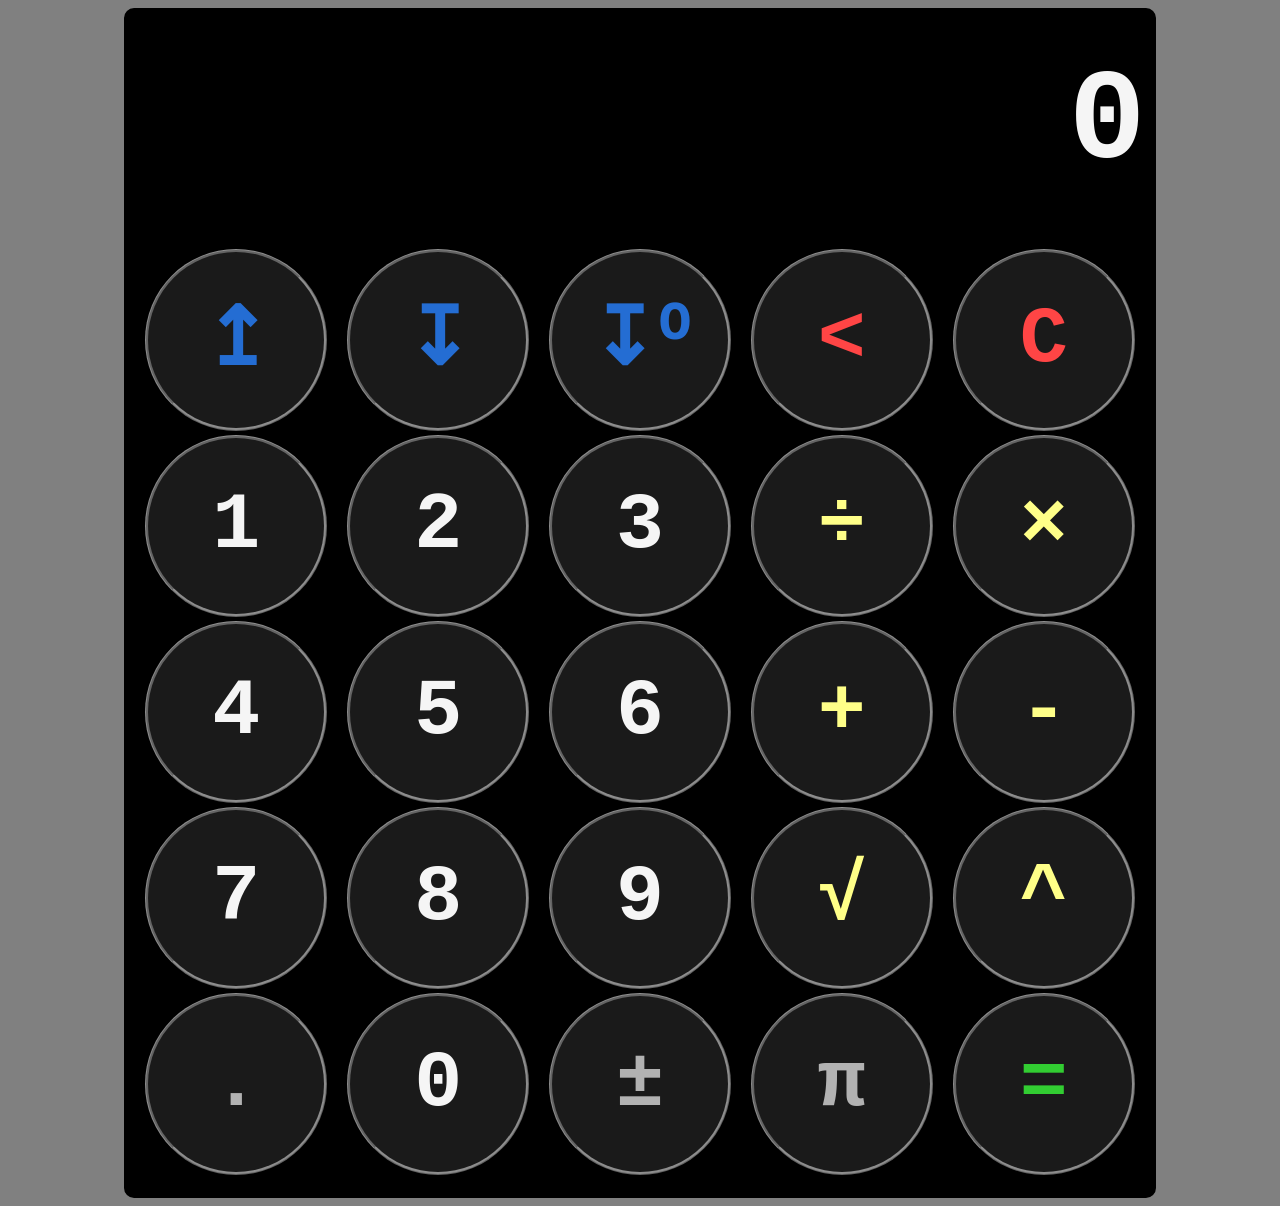
==== calculator/index.html @ 7685044c "added stopwatch and main screen, working on calculator" ====
<!DOCTYPE html>
<html lang="en">
<head>
    <meta charset="UTF-8">
    <meta name="viewport" content="width=device-width, initial-scale=1.0">
    <title>Calculator</title>
    <link rel="stylesheet" href="style.css">
    <link rel="stylesheet" href="https://fonts.googleapis.com/icon?family=Material+Icons">
    <link rel="stylesheet" href="https://fonts.googleapis.com/css2?family=Material+Symbols+Outlined:opsz,wght,FILL,GRAD@20..48,100..700,0..1,-50..200&icon_names=save" />
    <style>
        .material-symbols-outlined {
        font-variation-settings:
        'FILL' 0,
        'wght' 400,
        'GRAD' 0,
        'opsz' 24
        }
    </style>
    <script src="script.js"></script>
</head>
<body>
    <div class="app-box">
        <div class="calc-symbols">
            <i id="save-symbol" class="material-symbols-outlined symbol hidden">save</i>
        </div>
        <p id="result">0</p>
        <table class="calc-buttons-table">
            <tr>
                <td><button class="calc-button calc-button-memory" onclick="memload()">↥</button></td>
                <td><button class="calc-button calc-button-memory" onclick="memsave()">↧</button></td>
                <td><button class="calc-button calc-button-memory" onclick="memclear()">↧⁰</button></td>
                <td><button class="calc-button calc-button-clear" onclick="del()"><</button></td>
                <td><button class="calc-button calc-button-clear" onclick="cl()">C</button></td>
            </tr>
            <tr>
                <td><button class="calc-button" onclick="one()">1</button></td>
                <td><button class="calc-button" onclick="two()">2</button></td>
                <td><button class="calc-button" onclick="three()">3</button></td>
                <td><button class="calc-button calc-button-operator" onclick="div()">÷</button></td>
                <td><button class="calc-button calc-button-operator" onclick="times()">×</button></td>
            </tr>
            <tr>
                <td><button class="calc-button" onclick="four()">4</button></td>
                <td><button class="calc-button" onclick="five()">5</button></td>
                <td><button class="calc-button" onclick="six()">6</button></td>
                <td><button class="calc-button calc-button-operator" onclick="plus()">+</button></td>
                <td><button class="calc-button calc-button-operator" onclick="minus()">-</button></td>
            </tr>
            <tr>
                <td><button class="calc-button" onclick="seven()">7</button></td>
                <td><button class="calc-button" onclick="eight()">8</button></td>
                <td><button class="calc-button" onclick="nine()">9</button></td>
                <td><button class="calc-button calc-button-operator" onclick="sqrt()">√</button></td>
                <td><button class="calc-button calc-button-operator" onclick="pow()">^</button></td>
                
            </tr>
            <tr>
                <td><button class="calc-button calc-button-modifier" onclick="point()">.</button></td>
                <td><button class="calc-button" onclick="zero()">0</button></td>
                <td><button class="calc-button calc-button-modifier" onclick="plusminus()">±</button></td>
                <td><button class="calc-button calc-button-modifier" onclick="pi()">π</button></td>
                <td><button class="calc-button calc-button-highlight" onclick="equal()">=</button></td>
            </tr>
        </table>
    </div>
</body>
</html>
---- calculator/style.css ----
body {
    background-color: gray;
}

.hidden {
    visibility: hidden;
}

.app-box {
    background-color: black;

    width: 80%;
    border: solid 10px black;
    border-radius: 10px;
    margin: auto;
}

#result {
    color: whitesmoke;

    width: 100%;
    margin: 0 0 5% 0;

    overflow-y: auto;

    font-family: 'Lucida Sans', 'Courier New', 'Courier', monospace;
    font-weight: bold;
    font-size: 8em;
    text-align: end;
}

.calc-symbols {
    display: flex;
    justify-content: flex-end;

    width: 100%;

    font-size: 2em;
}

.symbol {
    color: whitesmoke;
    font-size: inherit !important;
}

.calc-buttons-table {
    width: 100%;
    aspect-ratio: 5 / 4;
    margin: 10px auto;

    table-layout: fixed;
    
    text-align: center;
}

.calc-button {
    background-color: rgba(255,255,255,0.1);

    width: 92%;
    aspect-ratio: 1 / 1;
    padding: 0;
    border: ridge medium rgba(255,255,255,0.5);
    border-radius: 50%;

    color: whitesmoke;
    font-family: 'Lucida Sans', 'Courier New', 'Courier', monospace;
    font-weight: bold;
    font-size: 5em;
}

.calc-button-highlight {
    color: limegreen;
}

.calc-button-operator {
    color: rgb(255, 255, 136);
}

.calc-button-clear {
    color: rgb(255, 69, 69);
}

.calc-button-memory {
    color: rgb(36, 109, 211);
}

.calc-button-modifier {
    color: rgb(178, 178, 178);
}
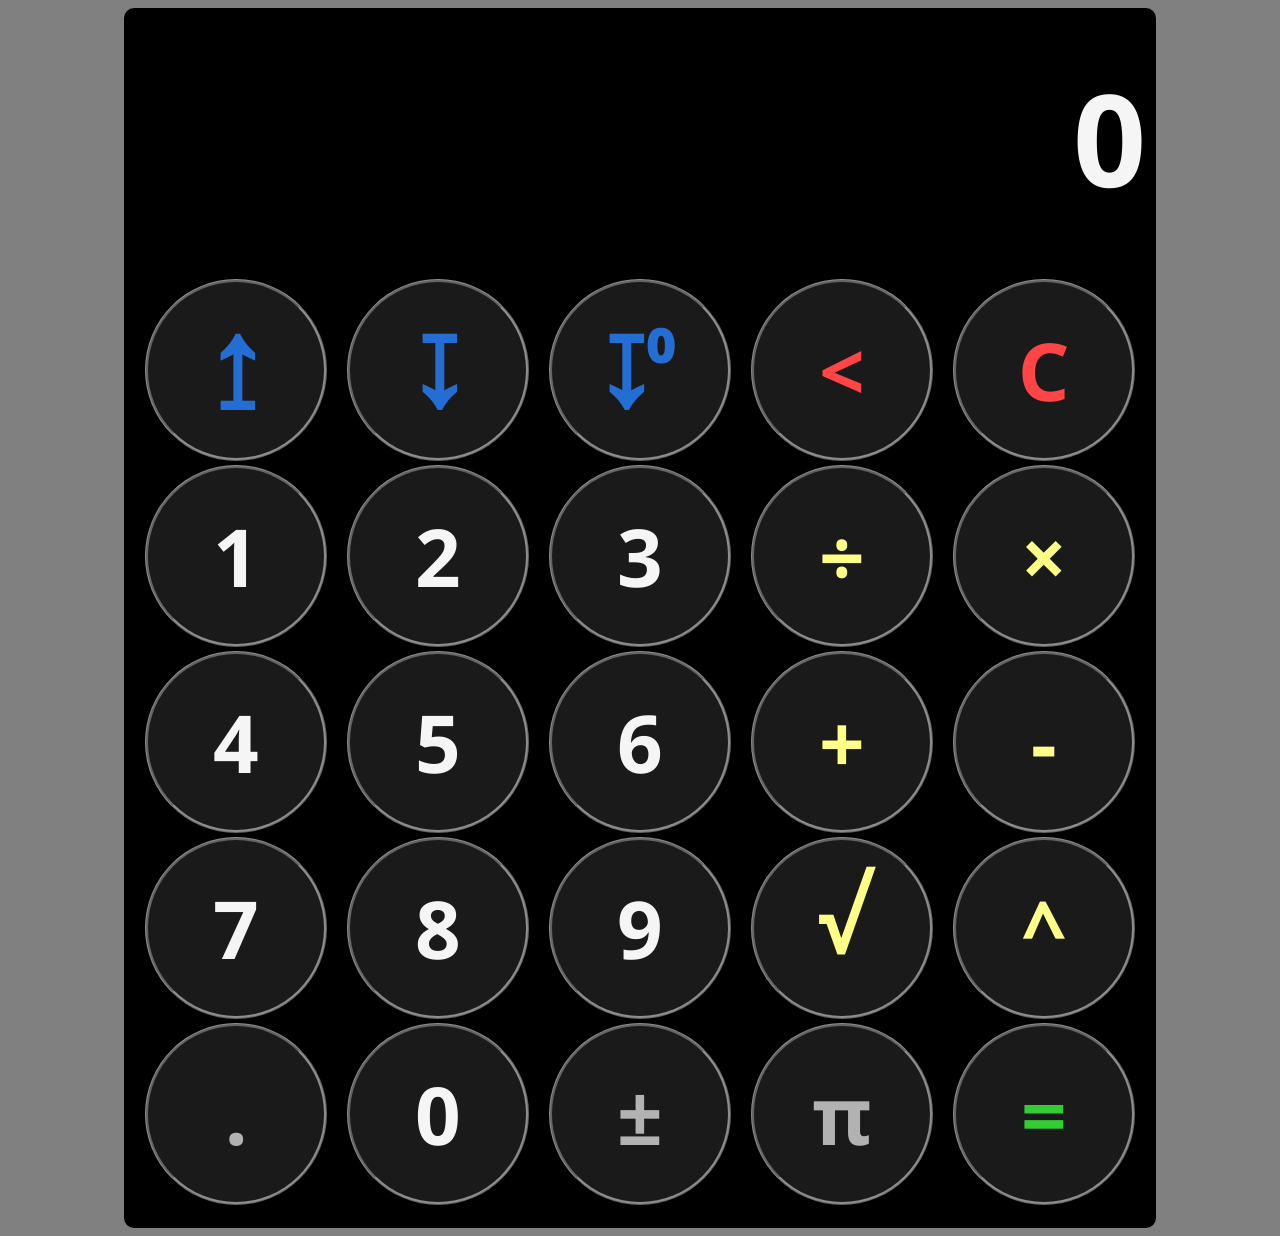
==== commit b3cf62a3: "finished calculator, updated fonts and icons for stopwatch and main-screen" ====
--- a/calculator/index.html
+++ b/calculator/index.html
@@ -5,23 +5,18 @@
     <meta name="viewport" content="width=device-width, initial-scale=1.0">
     <title>Calculator</title>
     <link rel="stylesheet" href="style.css">
-    <link rel="stylesheet" href="https://fonts.googleapis.com/icon?family=Material+Icons">
-    <link rel="stylesheet" href="https://fonts.googleapis.com/css2?family=Material+Symbols+Outlined:opsz,wght,FILL,GRAD@20..48,100..700,0..1,-50..200&icon_names=save" />
-    <style>
-        .material-symbols-outlined {
-        font-variation-settings:
-        'FILL' 0,
-        'wght' 400,
-        'GRAD' 0,
-        'opsz' 24
-        }
-    </style>
+    <link rel="preconnect" href="https://fonts.googleapis.com">
+    <link rel="preconnect" href="https://fonts.gstatic.com" crossorigin>
+    <link href="https://fonts.googleapis.com/css2?family=Noto+Sans+Math&family=Noto+Sans+Symbols+2&family=Noto+Sans+Symbols:wght@100..900&family=Noto+Sans:ital,wght@0,100..900;1,100..900&display=swap" rel="stylesheet">
+    <link href="https://fonts.googleapis.com/css2?family=Material+Symbols+Outlined" rel="stylesheet" />
     <script src="script.js"></script>
 </head>
 <body>
     <div class="app-box">
         <div class="calc-symbols">
             <i id="save-symbol" class="material-symbols-outlined symbol hidden">save</i>
+            <i id="big-symbol" class="material-symbols-outlined symbol hidden">keyboard_double_arrow_up</i>
+            <i id="error-symbol" class="material-symbols-outlined symbol hidden">error</i>
         </div>
         <p id="result">0</p>
         <table class="calc-buttons-table">
--- a/calculator/style.css
+++ b/calculator/style.css
@@ -23,7 +23,7 @@
 
     overflow-y: auto;
 
-    font-family: 'Lucida Sans', 'Courier New', 'Courier', monospace;
+    font-family: 'Noto Sans', 'Noto Sans Symbols', 'Noto Sans Math', 'Noto Sans Symbols 2', 'Lucida Sans', sans-serif;
     font-weight: bold;
     font-size: 8em;
     text-align: end;
@@ -63,7 +63,7 @@
     border-radius: 50%;
 
     color: whitesmoke;
-    font-family: 'Lucida Sans', 'Courier New', 'Courier', monospace;
+    font-family: 'Noto Sans', 'Noto Sans Symbols', 'Noto Sans Math', 'Noto Sans Symbols 2', 'Lucida Sans', sans-serif;
     font-weight: bold;
     font-size: 5em;
 }
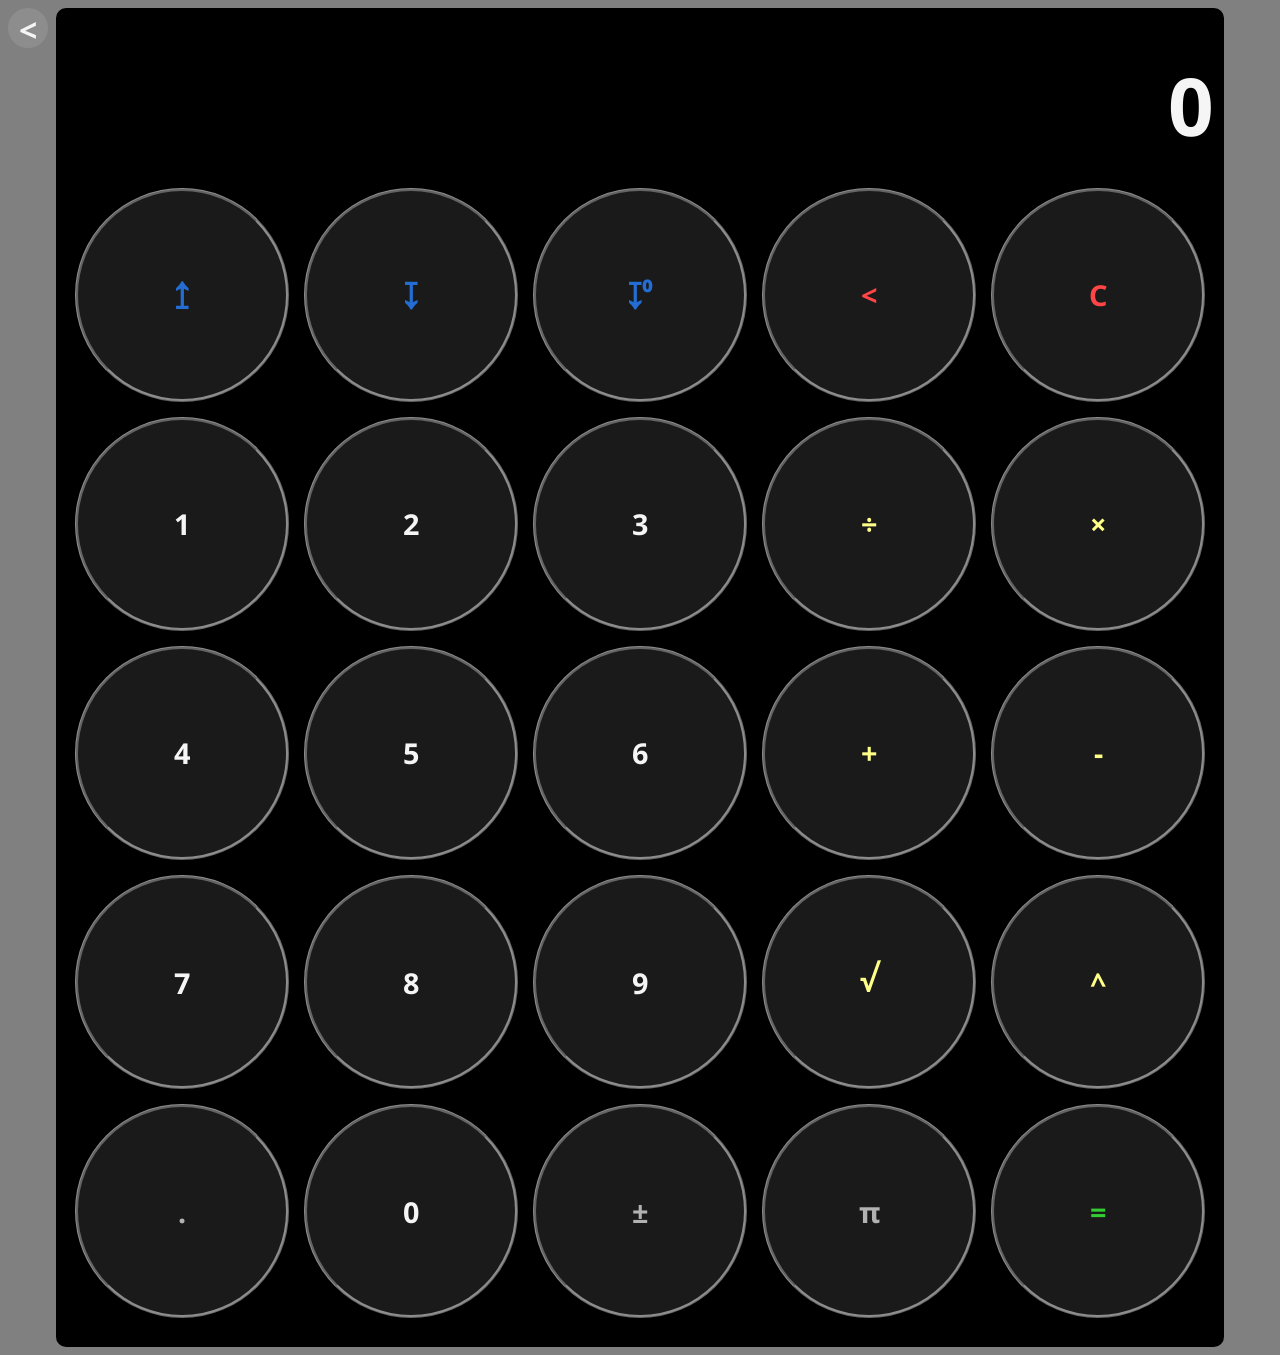
==== commit 710b8974: "finished calc and checklist, started tracker" ====
--- a/calculator/index.html
+++ b/calculator/index.html
@@ -12,6 +12,7 @@
     <script src="script.js"></script>
 </head>
 <body>
+    <a id="back-button" href="/"><</a>
     <div class="app-box">
         <div class="calc-symbols">
             <i id="save-symbol" class="material-symbols-outlined symbol hidden">save</i>
--- a/calculator/style.css
+++ b/calculator/style.css
@@ -1,5 +1,8 @@
 body {
     background-color: gray;
+
+    display: flex;
+    align-items: flex-start;
 }
 
 .hidden {
@@ -9,23 +12,45 @@
 .app-box {
     background-color: black;
 
-    width: 80%;
-    border: solid 10px black;
+    width: calc(100% - 116px);
+    border: 10px solid black;
     border-radius: 10px;
-    margin: auto;
+    margin: 0 48px;
+}
+
+#back-button {
+    background-color: rgba(255,255,255,0.1);
+
+    width: 40px;
+    height: 40px;
+    padding: 0;
+    border: none;
+    border-radius: 50%;
+
+    position: absolute;
+    top: 8px;
+    left: 8px;
+
+    color: whitesmoke;
+    font-family: 'Noto Sans', 'Noto Sans Symbols', 'Noto Sans Math', 'Noto Sans Symbols 2', 'Lucida Sans', sans-serif;
+    font-weight: bold;
+    font-size: 2em;
+    text-decoration: none;
+    text-align: center;
 }
 
 #result {
     color: whitesmoke;
 
     width: 100%;
-    margin: 0 0 5% 0;
+    margin: 0 0 20px 0;
 
-    overflow-y: auto;
+    overflow: auto;
+    white-space: nowrap;
 
     font-family: 'Noto Sans', 'Noto Sans Symbols', 'Noto Sans Math', 'Noto Sans Symbols 2', 'Lucida Sans', sans-serif;
     font-weight: bold;
-    font-size: 8em;
+    font-size: 5em;
     text-align: end;
 }
 
@@ -45,7 +70,7 @@
 
 .calc-buttons-table {
     width: 100%;
-    aspect-ratio: 5 / 4;
+    aspect-ratio: 5 / 5;
     margin: 10px auto;
 
     table-layout: fixed;
@@ -56,7 +81,7 @@
 .calc-button {
     background-color: rgba(255,255,255,0.1);
 
-    width: 92%;
+    width: 95%;
     aspect-ratio: 1 / 1;
     padding: 0;
     border: ridge medium rgba(255,255,255,0.5);
@@ -65,7 +90,7 @@
     color: whitesmoke;
     font-family: 'Noto Sans', 'Noto Sans Symbols', 'Noto Sans Math', 'Noto Sans Symbols 2', 'Lucida Sans', sans-serif;
     font-weight: bold;
-    font-size: 5em;
+    font-size: 1.8em;
 }
 
 .calc-button-highlight {
